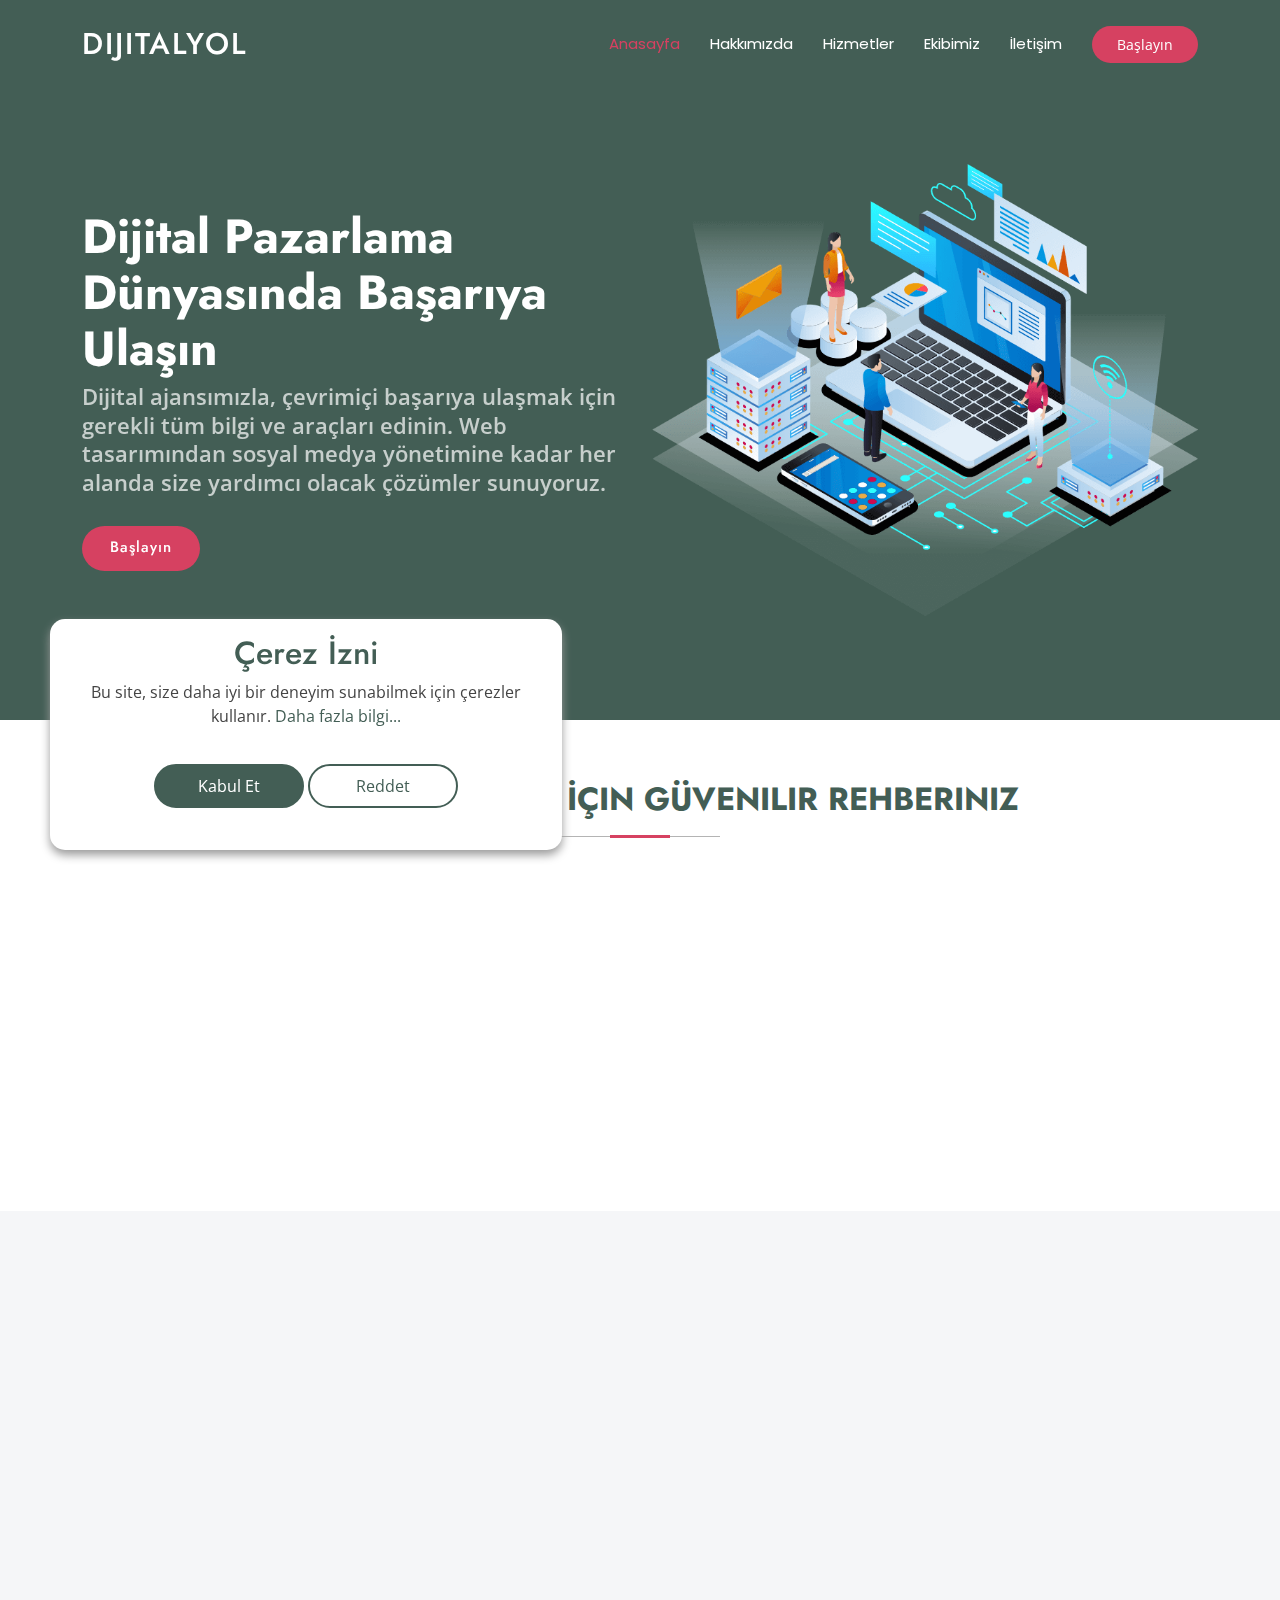
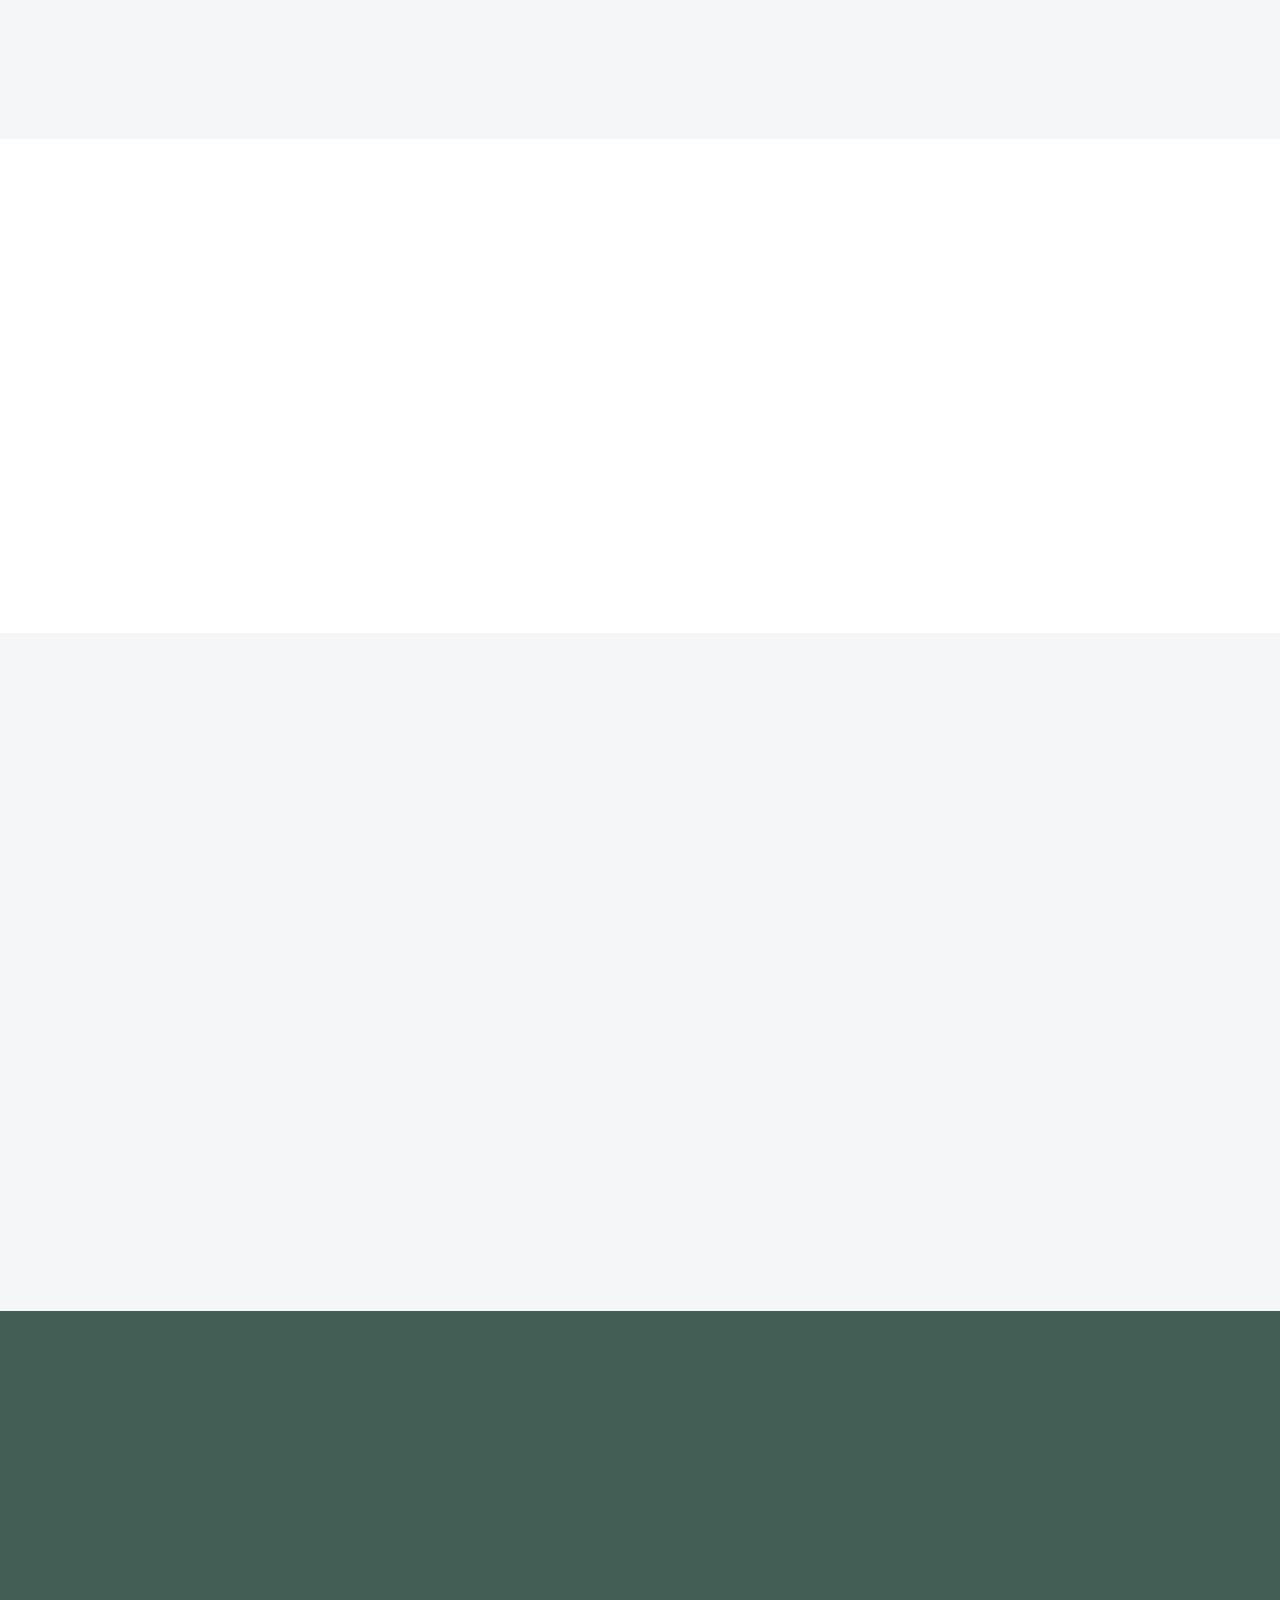
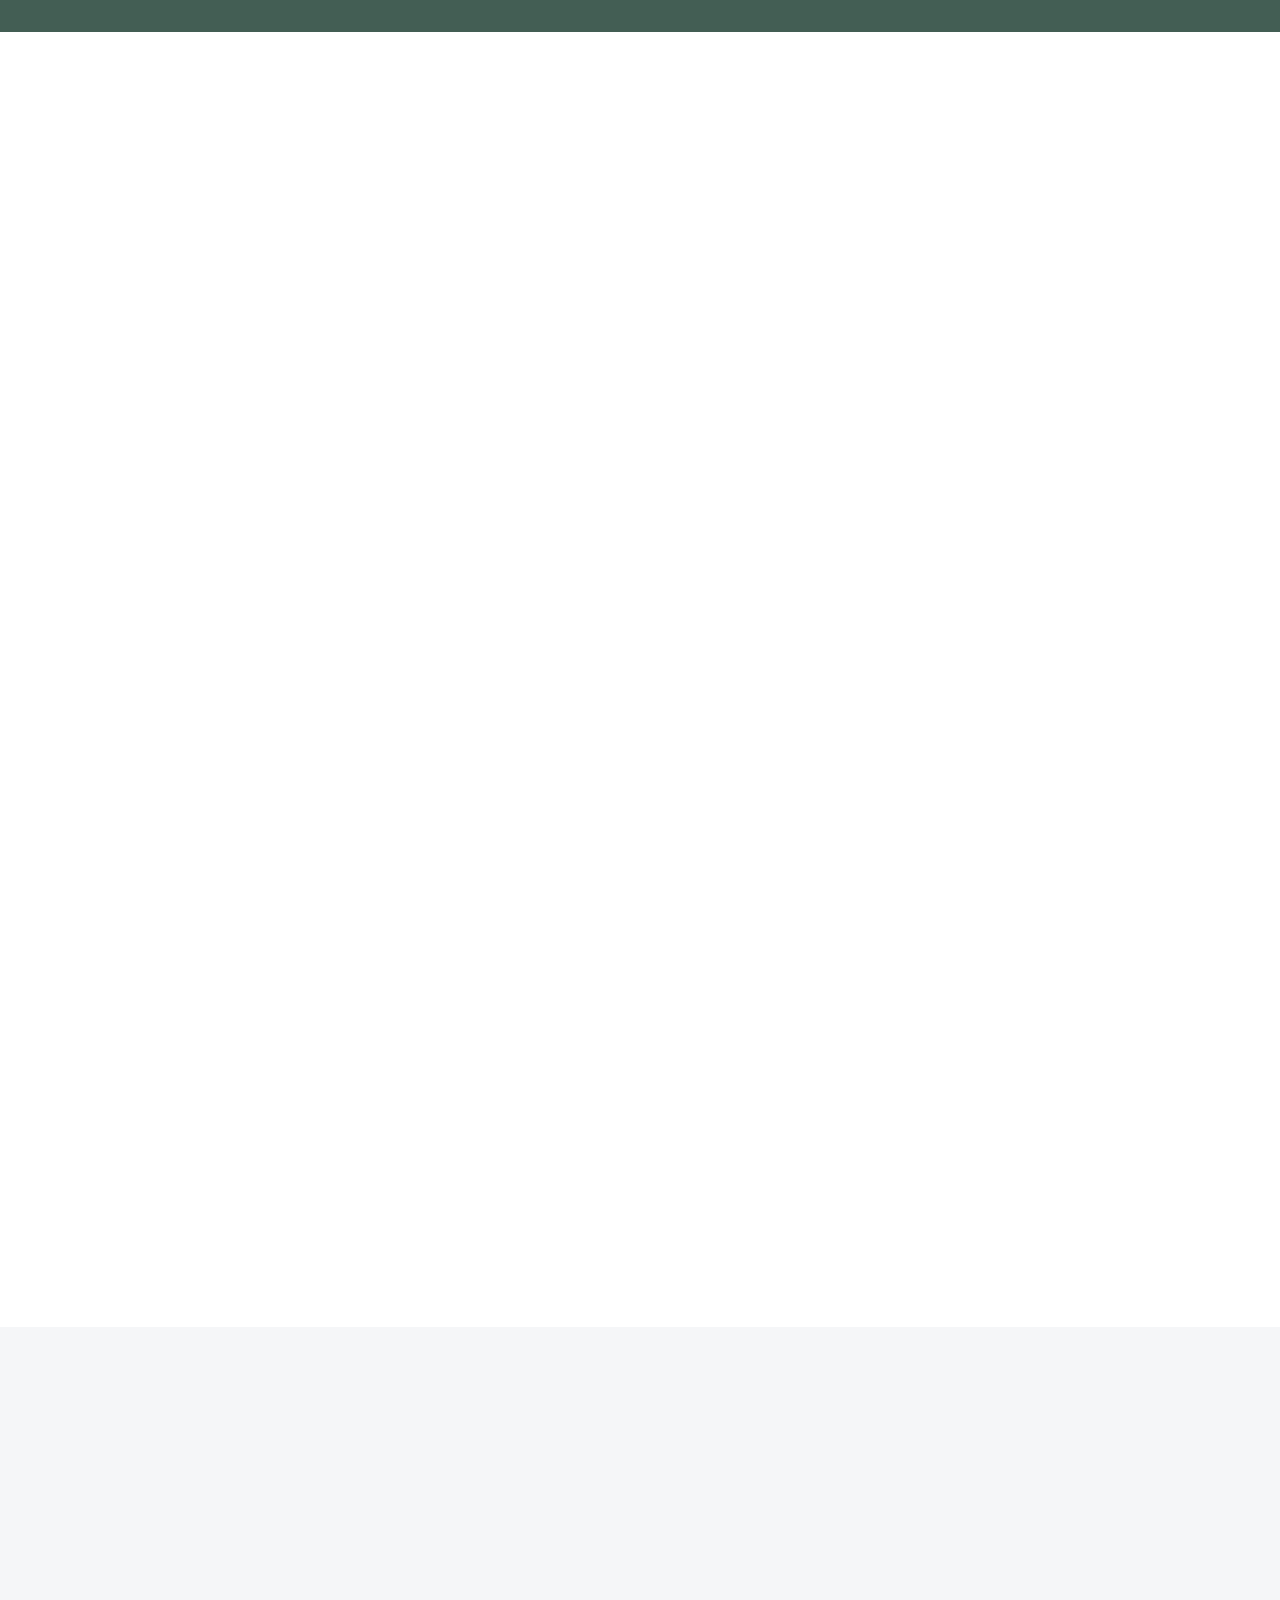
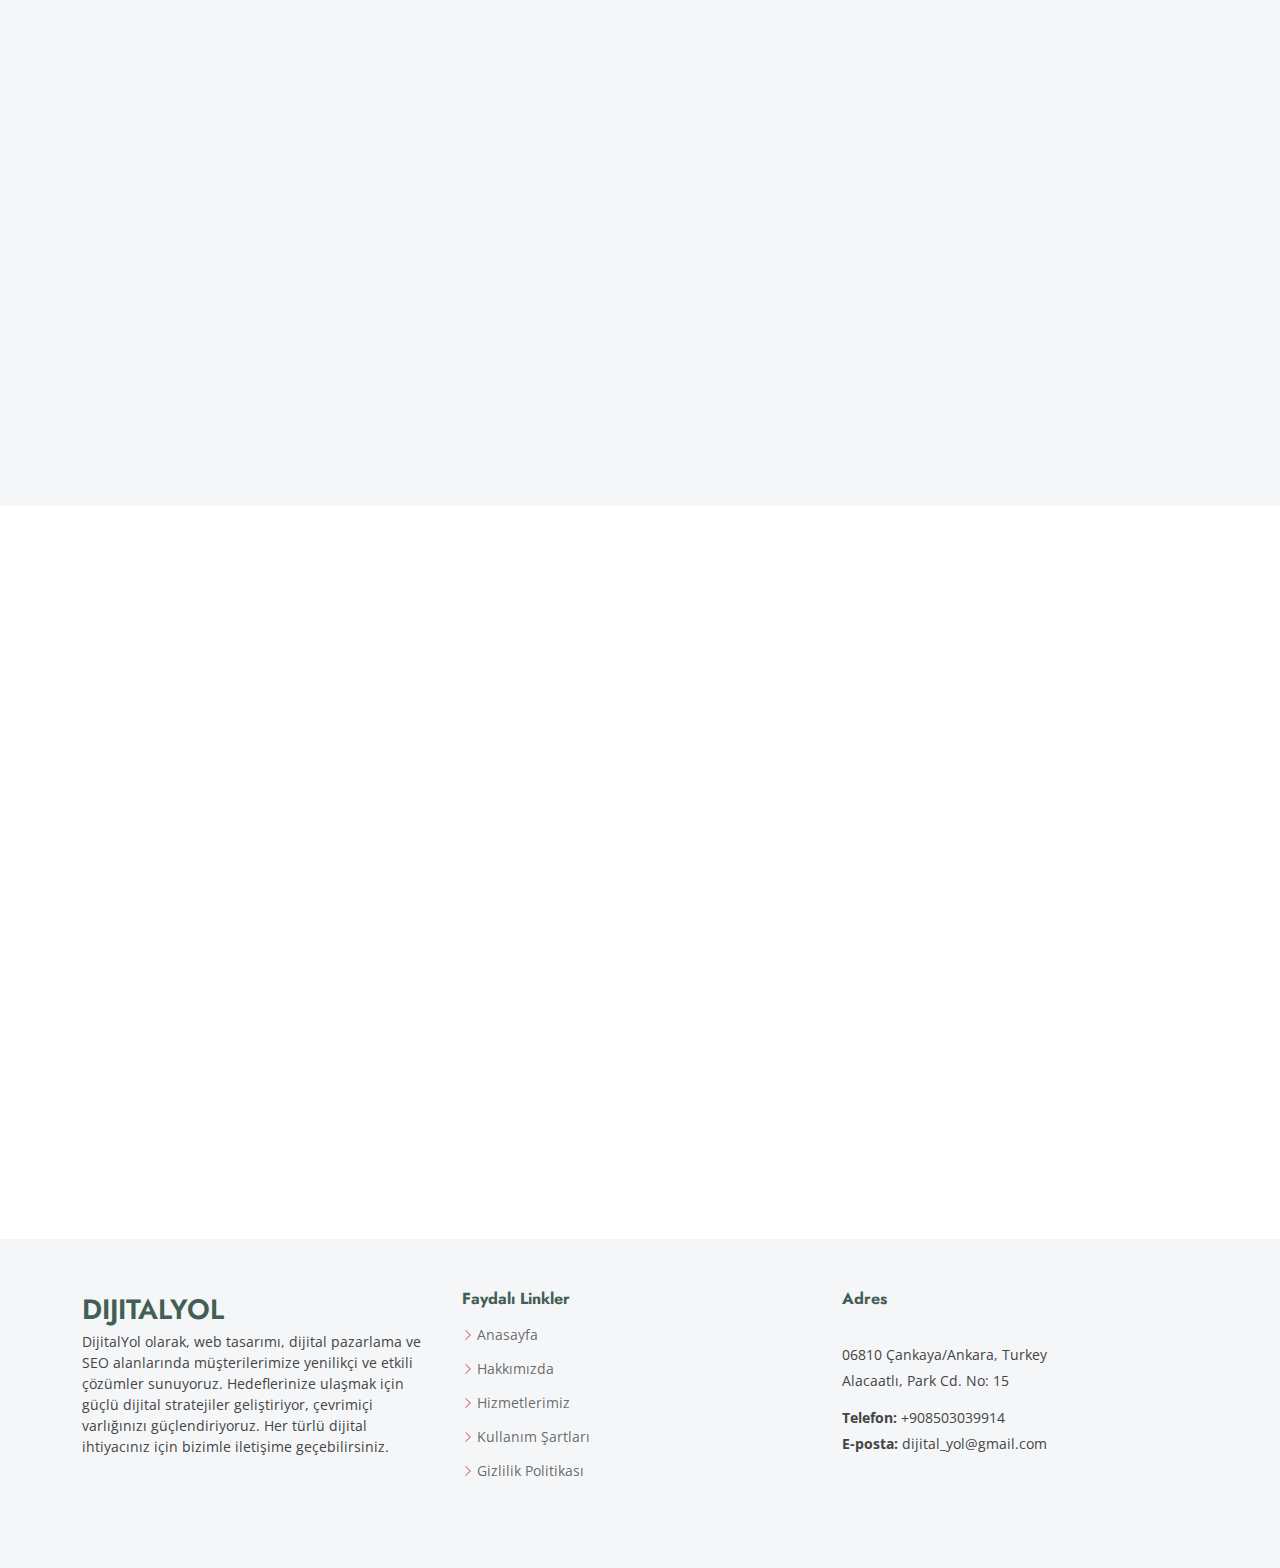
==== index.html @ ec4724ee "WIP" ====
<!DOCTYPE html>
<html lang="en">
    <head>
        <meta charset="utf-8" />
        <meta content="width=device-width, initial-scale=1.0" name="viewport" />
        <title>DijitalYol</title>
        <meta name="description" content="" />
        <meta name="keywords" content="" />

        <!-- Favicons -->
        <link href="assets/img/favicon.png" rel="icon" />
        <link href="assets/img/apple-touch-icon.png" rel="apple-touch-icon" />

        <!-- Fonts -->
        <link href="https://fonts.googleapis.com" rel="preconnect" />
        <link href="https://fonts.gstatic.com" rel="preconnect" crossorigin />
        <link
            href="https://fonts.googleapis.com/css2?family=Open+Sans:ital,wght@0,300;0,400;0,500;0,600;0,700;0,800;1,300;1,400;1,500;1,600;1,700;1,800&family=Poppins:ital,wght@0,100;0,200;0,300;0,400;0,500;0,600;0,700;0,800;0,900;1,100;1,200;1,300;1,400;1,500;1,600;1,700;1,800;1,900&family=Jost:ital,wght@0,100;0,200;0,300;0,400;0,500;0,600;0,700;0,800;0,900;1,100;1,200;1,300;1,400;1,500;1,600;1,700;1,800;1,900&display=swap"
            rel="stylesheet"
        />

        <!-- Vendor CSS Files -->
        <link
            href="assets/vendor/bootstrap/css/bootstrap.min.css"
            rel="stylesheet"
        />
        <link
            href="assets/vendor/bootstrap-icons/bootstrap-icons.css"
            rel="stylesheet"
        />
        <link href="assets/vendor/aos/aos.css" rel="stylesheet" />
        <link
            href="assets/vendor/glightbox/css/glightbox.min.css"
            rel="stylesheet"
        />
        <link
            href="assets/vendor/swiper/swiper-bundle.min.css"
            rel="stylesheet"
        />

        <!-- Main CSS File -->
        <link href="assets/css/main.css" rel="stylesheet" />
    </head>

    <body class="index-page">
        <header id="header" class="header d-flex align-items-center fixed-top">
            <div
                class="container-fluid container-xl position-relative d-flex align-items-center"
            >
                <a
                    href="index.html"
                    class="logo d-flex align-items-center me-auto"
                >
                    <h1 class="sitename">DijitalYol</h1>
                </a>

                <nav id="navmenu" class="navmenu">
                    <ul>
                        <li><a href="#hero" class="active">Anasayfa</a></li>
                        <li><a href="#about">Hakkımızda</a></li>
                        <li><a href="#services">Hizmetler</a></li>
                        <li><a href="#team">Ekibimiz</a></li>
                        <li><a href="#contact">İletişim</a></li>
                    </ul>
                    <i class="mobile-nav-toggle d-xl-none bi bi-list"></i>
                </nav>

                <a class="btn-getstarted" href="#about">Başlayın</a>
            </div>
        </header>

        <main class="main">
            <!-- Hero Section -->
            <section id="hero" class="hero section dark-background">
                <div class="container">
                    <div class="row gy-4">
                        <div
                            class="col-lg-6 order-2 order-lg-1 d-flex flex-column justify-content-center"
                            data-aos="zoom-out"
                        >
                            <h1>
                                Dijital Pazarlama Dünyasında Başarıya Ulaşın
                            </h1>
                            <p>
                                Dijital ajansımızla, çevrimiçi başarıya ulaşmak
                                için gerekli tüm bilgi ve araçları edinin. Web
                                tasarımından sosyal medya yönetimine kadar her
                                alanda size yardımcı olacak çözümler sunuyoruz.
                            </p>
                            <div class="d-flex">
                                <a href="#about" class="btn-get-started"
                                    >Başlayın</a
                                >
                            </div>
                        </div>
                        <div
                            class="col-lg-6 order-1 order-lg-2 hero-img"
                            data-aos="zoom-out"
                            data-aos-delay="200"
                        >
                            <img
                                src="assets/img/hero-img.png"
                                class="img-fluid animated"
                                alt=""
                            />
                        </div>
                    </div>
                </div>
            </section>
            <!-- /Hero Section -->

            <!-- About Section -->
            <section id="about" class="about section">
                <!-- Section Title -->
                <div class="container section-title" data-aos="fade-up">
                    <h2>Dijital Başarınız İçin Güvenilir Rehberiniz</h2>
                </div>
                <!-- End Section Title -->

                <div class="container">
                    <div class="row gy-4">
                        <div
                            class="col-lg-6 content"
                            data-aos="fade-up"
                            data-aos-delay="100"
                        >
                            <p>
                                Misyonumuz, dijital dünyada büyüme ve başarı
                                sağlamak için size en iyi hizmetleri sunmaktır.
                                Web tasarımı, SEO, ve sosyal medya stratejileri
                                gibi temel dijital hizmetlerde sizi
                                yönlendirecek kurslar ve rehberlik sağlıyoruz.
                            </p>
                            <ul>
                                <li>
                                    <i class="bi bi-check2-circle"></i
                                    ><span>Geniş Kapsamlı Eğitim</span>
                                </li>
                                <li>
                                    <i class="bi bi-check2-circle"></i
                                    ><span
                                        >Yeni Başlayanlar İçin Kolay
                                        Anlaşılır</span
                                    >
                                </li>
                                <li>
                                    <i class="bi bi-check2-circle"></i
                                    ><span
                                        >Kişiselleştirilmiş Dijital
                                        Planlama</span
                                    >
                                </li>
                            </ul>
                        </div>

                        <div
                            class="col-lg-6"
                            data-aos="fade-up"
                            data-aos-delay="200"
                        >
                            <p>
                                Web tasarımı, SEO ve sosyal medya yönetimi gibi
                                dijital hizmetlere odaklanarak, çevrimiçi
                                dünyada başarılı olmanızı sağlıyoruz. Dijital
                                pazarlama kurslarımız, dijital ajans
                                hizmetlerinin temelini atmanıza yardımcı olacak
                                beceriler sunar. Bizimle dijital dünyada sağlam
                                bir temel oluşturun ve uzun vadeli başarıya
                                ulaşın.
                            </p>
                        </div>
                    </div>
                </div>
            </section>
            <!-- /About Section -->

            <!-- Why Us Section -->
            <section
                id="why-us"
                class="section why-us light-background"
                data-builder="section"
            >
                <div class="container-fluid">
                    <div class="row gy-4">
                        <div
                            class="col-lg-7 d-flex flex-column justify-content-center order-2 order-lg-1"
                        >
                            <div
                                class="content px-xl-5"
                                data-aos="fade-up"
                                data-aos-delay="100"
                            >
                                <h3>
                                    <span>Dijital Başarıya Adım Atın</span
                                    ><strong> Uzman Rehberliği ile</strong>
                                </h3>
                                <p>
                                    Dijital ajansımız, çevrimiçi başarıya
                                    ulaşmak için size gerekli tüm araçları ve
                                    bilgileri sunar. Web tasarımı, SEO, sosyal
                                    medya yönetimi gibi alanlarda uzmanlaşarak
                                    büyümenizi sağlıyoruz.
                                </p>
                            </div>

                            <div
                                class="faq-container px-xl-5"
                                data-aos="fade-up"
                                data-aos-delay="200"
                            >
                                <div class="faq-item faq-active">
                                    <h3>
                                        <span>01</span> Derinlemesine Web
                                        Tasarımı
                                    </h3>
                                    <div class="faq-content">
                                        <p>
                                            Web tasarımı konusunda kapsamlı bir
                                            anlayış kazanın. Hedef kitlenizi
                                            etkileyici ve kullanıcı dostu
                                            sitelerle buluşturun.
                                        </p>
                                    </div>
                                    <i
                                        class="faq-toggle bi bi-chevron-right"
                                    ></i>
                                </div>

                                <div class="faq-item">
                                    <h3>
                                        <span>02</span> Başlangıç Seviyesi İçin
                                        Uygulamalı Eğitim
                                    </h3>
                                    <div class="faq-content">
                                        <p>
                                            Dijital pazarlama ve web tasarımına
                                            dair temel bilgileri basit adımlarla
                                            öğretiyoruz. Zor kavramları kolayca
                                            öğrenerek dijital dünyada güven
                                            kazanacaksınız.
                                        </p>
                                    </div>
                                    <i
                                        class="faq-toggle bi bi-chevron-right"
                                    ></i>
                                </div>

                                <div class="faq-item">
                                    <h3>
                                        <span>03</span> Kişiselleştirilmiş
                                        Dijital Planlama
                                    </h3>
                                    <div class="faq-content">
                                        <p>
                                            Dijital hedeflerinize ulaşmanız için
                                            size özel stratejiler oluşturuyoruz.
                                            Web tasarımı ve SEO alanında size
                                            uygun çözümler sunuyoruz.
                                        </p>
                                    </div>
                                    <i
                                        class="faq-toggle bi bi-chevron-right"
                                    ></i>
                                </div>
                            </div>
                        </div>

                        <div class="col-lg-5 order-1 order-lg-2 why-us-img">
                            <img
                                src="assets/img/why-us.png"
                                class="img-fluid"
                                alt=""
                                data-aos="zoom-in"
                                data-aos-delay="100"
                            />
                        </div>
                    </div>
                </div>
            </section>
            <!-- /Why Us Section -->

            <!-- Skills Section -->
            <section id="skills" class="skills section">
                <div class="container" data-aos="fade-up" data-aos-delay="100">
                    <div class="row">
                        <div class="col-lg-6 d-flex align-items-center">
                            <img
                                src="assets/img/skills.png"
                                class="img-fluid"
                                alt=""
                            />
                        </div>

                        <div class="col-lg-6 pt-4 pt-lg-0 content">
                            <h3>Dijital Başarı İçin Uzmanlık Kazanma</h3>
                            <p class="fst-italic">
                                Dijital ajansımız, web tasarımı ve sosyal medya
                                yönetimi gibi alanlarda sizi ileriye taşıyacak
                                temel becerileri öğretir. Web tasarımından
                                SEO'ya kadar her alanda beceri kazanarak dijital
                                dünyada başarılı olmanızı sağlarız.
                            </p>

                            <div class="skills-content skills-animation">
                                <div class="progress">
                                    <span class="skill"
                                        ><span>Stratejik Web Tasarımı</span
                                        ><i class="val">100%</i></span
                                    >
                                    <div class="progress-bar-wrap">
                                        <div
                                            class="progress-bar"
                                            role="progressbar"
                                            aria-valuenow="100"
                                            aria-valuemin="0"
                                            aria-valuemax="100"
                                        ></div>
                                    </div>
                                </div>

                                <div class="progress">
                                    <span class="skill"
                                        ><span>Sosyal Medya Yönetimi</span
                                        ><i class="val">99%</i></span
                                    >
                                    <div class="progress-bar-wrap">
                                        <div
                                            class="progress-bar"
                                            role="progressbar"
                                            aria-valuenow="99"
                                            aria-valuemin="0"
                                            aria-valuemax="100"
                                        ></div>
                                    </div>
                                </div>

                                <div class="progress">
                                    <span class="skill"
                                        ><span>SEO Optimizasyonu</span
                                        ><i class="val">98%</i></span
                                    >
                                    <div class="progress-bar-wrap">
                                        <div
                                            class="progress-bar"
                                            role="progressbar"
                                            aria-valuenow="98"
                                            aria-valuemin="0"
                                            aria-valuemax="100"
                                        ></div>
                                    </div>
                                </div>

                                <div class="progress">
                                    <span class="skill"
                                        ><span
                                            >İleri Seviye Dijital Pazarlama
                                            Stratejileri</span
                                        ><i class="val">95%</i></span
                                    >
                                    <div class="progress-bar-wrap">
                                        <div
                                            class="progress-bar"
                                            role="progressbar"
                                            aria-valuenow="95"
                                            aria-valuemin="0"
                                            aria-valuemax="100"
                                        ></div>
                                    </div>
                                </div>
                            </div>
                        </div>
                    </div>
                </div>
            </section>
            <!-- /Skills Section -->

            <!-- Services Section -->
            <section id="services" class="services section light-background">
                <!-- Section Title -->
                <div class="container section-title" data-aos="fade-up">
                    <h2>Dijital Ajans Hizmetleri İhtiyaçlarınıza Özel</h2>
                    <p>
                        Hizmetlerimiz, dijital dünyada başarılı olmanız için
                        gerekli bilgi ve becerileri edinmenizi sağlar. Web
                        tasarımı, SEO, sosyal medya yönetimi gibi alanlarda
                        rehberlik ediyoruz. İster yeni başlayın, ister deneyimli
                        olun, her seviyeye uygun hizmetler sunuyoruz.
                    </p>
                </div>
                <!-- End Section Title -->

                <div class="container">
                    <div class="row gy-4">
                        <div
                            class="col-xl-3 col-md-6 d-flex"
                            data-aos="fade-up"
                            data-aos-delay="100"
                        >
                            <div class="service-item position-relative">
                                <div class="icon">
                                    <i class="bi bi-activity icon"></i>
                                </div>
                                <h4>
                                    <a href="" class="stretched-link"
                                        >Web Tasarımı Temelleri</a
                                    >
                                </h4>
                                <p>
                                    Web tasarımı temellerine dair detaylı
                                    eğitimler sunuyoruz. Web sitenizi kullanıcı
                                    dostu ve etkili bir şekilde nasıl
                                    tasarlayabileceğinizi öğrenin.
                                </p>
                            </div>
                        </div>
                        <!-- End Service Item -->

                        <div
                            class="col-xl-3 col-md-6 d-flex"
                            data-aos="fade-up"
                            data-aos-delay="200"
                        >
                            <div class="service-item position-relative">
                                <div class="icon">
                                    <i
                                        class="bi bi-bounding-box-circles icon"
                                    ></i>
                                </div>
                                <h4>
                                    <a href="" class="stretched-link"
                                        >Sosyal Medya Yönetimi</a
                                    >
                                </h4>
                                <p>
                                    Sosyal medya stratejilerinizi oluşturun.
                                    Hedef kitlenize ulaşmak ve etkileşimi
                                    artırmak için sosyal medya yönetimi hakkında
                                    her şeyi öğrenin.
                                </p>
                            </div>
                        </div>
                        <!-- End Service Item -->

                        <div
                            class="col-xl-3 col-md-6 d-flex"
                            data-aos="fade-up"
                            data-aos-delay="300"
                        >
                            <div class="service-item position-relative">
                                <div class="icon">
                                    <i class="bi bi-calendar4-week icon"></i>
                                </div>
                                <h4>
                                    <a href="" class="stretched-link"
                                        >SEO Optimizasyonu Eğitimleri</a
                                    >
                                </h4>
                                <p>
                                    Arama motoru optimizasyonu (SEO) hakkında
                                    kapsamlı bilgiler edinin. Web sitenizin
                                    Google sıralamasını nasıl
                                    iyileştirebileceğinizi öğrenin.
                                </p>
                            </div>
                        </div>
                        <!-- End Service Item -->

                        <div
                            class="col-xl-3 col-md-6 d-flex"
                            data-aos="fade-up"
                            data-aos-delay="400"
                        >
                            <div class="service-item position-relative">
                                <div class="icon">
                                    <i class="bi bi-broadcast icon"></i>
                                </div>
                                <h4>
                                    <a href="" class="stretched-link"
                                        >Esnek Online Eğitim Seçenekleri</a
                                    >
                                </h4>
                                <p>
                                    Online eğitimlerimize her yerden, her zaman
                                    erişebilirsiniz. Kendi hızınızda öğrenerek
                                    dijital pazarlama dünyasında öncelikli hale
                                    gelin.
                                </p>
                            </div>
                        </div>
                        <!-- End Service Item -->
                    </div>
                </div>
            </section>
            <!-- /Services Section -->

            <!-- Call To Action Section -->
            <section
                id="call-to-action"
                class="call-to-action section dark-background"
            >
                <img src="assets/img/cta-bg.jpg" alt="" />

                <div class="container">
                    <div class="row" data-aos="zoom-in" data-aos-delay="100">
                        <div class="col-xl-9 text-center text-xl-start">
                            <h3>Harekete Geçin</h3>
                            <p>
                                Dijital başarıya ulaşmak için ilk adımı atın.
                                Web tasarımı, SEO veya sosyal medya yönetimi
                                gibi alanlarda gelişin.
                            </p>
                        </div>
                        <div class="col-xl-3 cta-btn-container text-center">
                            <a class="cta-btn align-middle" href="#contact"
                                >İletişime Geçin</a
                            >
                        </div>
                    </div>
                </div>
            </section>
            <!-- /Call To Action Section -->

            <!-- Team Section -->
            <section id="team" class="team section">
                <!-- Section Title -->
                <div class="container section-title" data-aos="fade-up">
                    <h2>Uzman Dijital Ajans Ekibimizle Tanışın</h2>
                    <p>
                        Dijital pazarlama konusunda uzman ekibimiz, işinizi
                        çevrimiçi dünyada büyütmek için burada.
                    </p>
                </div>
                <!-- End Section Title -->

                <div class="container">
                    <div class="row gy-4">
                        <div
                            class="col-lg-6"
                            data-aos="fade-up"
                            data-aos-delay="100"
                        >
                            <div class="team-member d-flex align-items-start">
                                <div class="pic">
                                    <img
                                        src="assets/img/team/team-1.jpg"
                                        class="img-fluid"
                                        alt=""
                                    />
                                </div>
                                <div class="member-info">
                                    <h4>Ahmet Yılmaz</h4>
                                    <span>CEO</span>
                                    <p>
                                        Dijital pazarlama stratejileri konusunda
                                        10 yıldan fazla deneyime sahip.
                                    </p>
                                </div>
                            </div>
                        </div>
                        <!-- End Team Member -->

                        <div
                            class="col-lg-6"
                            data-aos="fade-up"
                            data-aos-delay="200"
                        >
                            <div class="team-member d-flex align-items-start">
                                <div class="pic">
                                    <img
                                        src="assets/img/team/team-2.jpg"
                                        class="img-fluid"
                                        alt=""
                                    />
                                </div>
                                <div class="member-info">
                                    <h4>Deniz Kara</h4>
                                    <span>Ürün Yöneticisi</span>
                                    <p>
                                        Dijital projelerdeki kullanıcı
                                        deneyimini optimize eder ve dijital
                                        stratejiler geliştirir.
                                    </p>
                                </div>
                            </div>
                        </div>
                        <!-- End Team Member -->

                        <div
                            class="col-lg-6"
                            data-aos="fade-up"
                            data-aos-delay="300"
                        >
                            <div class="team-member d-flex align-items-start">
                                <div class="pic">
                                    <img
                                        src="assets/img/team/team-3.jpg"
                                        class="img-fluid"
                                        alt=""
                                    />
                                </div>
                                <div class="member-info">
                                    <h4>Mehmet Özdemir</h4>
                                    <span>CTO</span>
                                    <p>
                                        Teknoloji ve yazılım geliştirme
                                        konusunda uzman, ajansın teknik
                                        altyapısını oluşturur.
                                    </p>
                                </div>
                            </div>
                        </div>
                        <!-- End Team Member -->

                        <div
                            class="col-lg-6"
                            data-aos="fade-up"
                            data-aos-delay="400"
                        >
                            <div class="team-member d-flex align-items-start">
                                <div class="pic">
                                    <img
                                        src="assets/img/team/team-4.jpg"
                                        class="img-fluid"
                                        alt=""
                                    />
                                </div>
                                <div class="member-info">
                                    <h4>Elif Çelik</h4>
                                    <span>Hesap Yöneticisi</span>
                                    <p>
                                        Çevrimiçi pazarlama ve dijital medya
                                        kampanyalarını yönetir.
                                    </p>
                                </div>
                            </div>
                        </div>
                        <!-- End Team Member -->
                    </div>
                </div>
            </section>
            <!-- /Team Section -->

            <!-- Testimonials Section -->
            <section id="testimonials" class="testimonials section">
                <!-- Section Title -->
                <div class="container section-title" data-aos="fade-up">
                    <h2>Mutlu Müşterilerimizin Yorumları</h2>
                    <p>
                        Müşterilerimizin başarıları bizim için en büyük ödüldür.
                        İşte ajansımızla çalışan müşterilerimizin deneyimleri.
                    </p>
                </div>
                <!-- End Section Title -->

                <div class="container" data-aos="fade-up" data-aos-delay="100">
                    <div class="swiper init-swiper">
                        <script type="application/json" class="swiper-config">
                            {
                                "loop": true,
                                "speed": 600,
                                "autoplay": {
                                    "delay": 5000
                                },
                                "slidesPerView": "auto",
                                "pagination": {
                                    "el": ".swiper-pagination",
                                    "type": "bullets",
                                    "clickable": true
                                }
                            }
                        </script>
                        <div class="swiper-wrapper">
                            <div class="swiper-slide">
                                <div class="testimonial-item">
                                    <img
                                        src="assets/img/testimonials/testimonials-1.jpg"
                                        class="testimonial-img"
                                        alt=""
                                    />
                                    <h3>Caner Yıldız</h3>
                                    <div class="stars">
                                        <i class="bi bi-star-fill"></i>
                                        <i class="bi bi-star-fill"></i>
                                        <i class="bi bi-star-fill"></i>
                                        <i class="bi bi-star-fill"></i>
                                        <i class="bi bi-star-fill"></i>
                                    </div>
                                    <p>
                                        <i
                                            class="bi bi-quote quote-icon-left"
                                        ></i>
                                        <span
                                            >"Ajansla çalışmak büyük fark
                                            yarattı. Web sitemi yeniden
                                            tasarladılar ve sonuçlar
                                            harika!"</span
                                        >
                                        <i
                                            class="bi bi-quote quote-icon-right"
                                        ></i>
                                    </p>
                                </div>
                            </div>
                            <!-- End testimonial item -->

                            <div class="swiper-slide">
                                <div class="testimonial-item">
                                    <img
                                        src="assets/img/testimonials/testimonials-2.jpg"
                                        class="testimonial-img"
                                        alt=""
                                    />
                                    <h3>Ayşe Demir</h3>
                                    <div class="stars">
                                        <i class="bi bi-star-fill"></i>
                                        <i class="bi bi-star-fill"></i>
                                        <i class="bi bi-star-fill"></i>
                                        <i class="bi bi-star-fill"></i>
                                        <i class="bi bi-star-fill"></i>
                                    </div>
                                    <p>
                                        <i
                                            class="bi bi-quote quote-icon-left"
                                        ></i>
                                        <span
                                            >"Sosyal medya stratejimi
                                            güçlendirdim ve sonuçlar beni
                                            heyecanlandırıyor!"</span
                                        >
                                        <i
                                            class="bi bi-quote quote-icon-right"
                                        ></i>
                                    </p>
                                </div>
                            </div>
                            <!-- End testimonial item -->

                            <div class="swiper-slide">
                                <div class="testimonial-item">
                                    <img
                                        src="assets/img/testimonials/testimonials-3.jpg"
                                        class="testimonial-img"
                                        alt=""
                                    />
                                    <h3>Baran Çetin</h3>
                                    <div class="stars">
                                        <i class="bi bi-star-fill"></i>
                                        <i class="bi bi-star-fill"></i>
                                        <i class="bi bi-star-fill"></i>
                                        <i class="bi bi-star-fill"></i>
                                        <i class="bi bi-star-fill"></i>
                                    </div>
                                    <p>
                                        <i
                                            class="bi bi-quote quote-icon-left"
                                        ></i>
                                        <span
                                            >"Ajansla başladım ve her an destek
                                            aldım. Web sitem şimdi daha
                                            profesyonel görünüyor!"</span
                                        >
                                        <i
                                            class="bi bi-quote quote-icon-right"
                                        ></i>
                                    </p>
                                </div>
                            </div>
                            <!-- End testimonial item -->

                            <div class="swiper-slide">
                                <div class="testimonial-item">
                                    <img
                                        src="assets/img/testimonials/testimonials-4.jpg"
                                        class="testimonial-img"
                                        alt=""
                                    />
                                    <h3>Emre Kaya</h3>
                                    <div class="stars">
                                        <i class="bi bi-star-fill"></i>
                                        <i class="bi bi-star-fill"></i>
                                        <i class="bi bi-star-fill"></i>
                                        <i class="bi bi-star-fill"></i>
                                        <i class="bi bi-star-fill"></i>
                                    </div>
                                    <p>
                                        <i
                                            class="bi bi-quote quote-icon-left"
                                        ></i>
                                        <span
                                            >"SEO hizmetleri gerçekten etkili
                                            oldu. Web sitemin görünürlüğü
                                            arttı."</span
                                        >
                                        <i
                                            class="bi bi-quote quote-icon-right"
                                        ></i>
                                    </p>
                                </div>
                            </div>
                            <!-- End testimonial item -->

                            <div class="swiper-slide">
                                <div class="testimonial-item">
                                    <img
                                        src="assets/img/testimonials/testimonials-5.jpg"
                                        class="testimonial-img"
                                        alt=""
                                    />
                                    <h3>Selin Erdem</h3>
                                    <div class="stars">
                                        <i class="bi bi-star-fill"></i>
                                        <i class="bi bi-star-fill"></i>
                                        <i class="bi bi-star-fill"></i>
                                        <i class="bi bi-star-fill"></i>
                                        <i class="bi bi-star-fill"></i>
                                    </div>
                                    <p>
                                        <i
                                            class="bi bi-quote quote-icon-left"
                                        ></i>
                                        <span
                                            >"Dijital ajansla çalışmak çevrimiçi
                                            varlığımı güçlendirdi ve işim hızla
                                            büyüdü!"</span
                                        >
                                        <i
                                            class="bi bi-quote quote-icon-right"
                                        ></i>
                                    </p>
                                </div>
                            </div>
                            <!-- End testimonial item -->
                        </div>

                        <div class="swiper-pagination"></div>
                    </div>
                </div>
            </section>
            <!-- End Testimonials Section -->

            <!-- Faq 2 Section -->
            <section id="faq-2" class="faq-2 section light-background">
                <!-- Section Title -->
                <div class="container section-title" data-aos="fade-up">
                    <h2>Sıkça Sorulan Sorular</h2>
                    <p>
                        Dijital ajansımız hakkında sıkça sorulan sorulara burada
                        yanıt bulabilirsiniz. Hizmetlerimiz, strateji
                        geliştirme, dijital pazarlama, web tasarımı ve SEO
                        konularını kapsar.
                    </p>
                </div>
                <!-- End Section Title -->

                <div class="container">
                    <div class="row justify-content-center">
                        <div class="col-lg-10">
                            <div class="faq-container">
                                <div
                                    class="faq-item faq-active"
                                    data-aos="fade-up"
                                    data-aos-delay="200"
                                >
                                    <i
                                        class="faq-icon bi bi-question-circle"
                                    ></i>
                                    <h3>
                                        Dijital ajansınız hangi hizmetleri
                                        sunuyor?
                                    </h3>
                                    <div class="faq-content">
                                        <p>
                                            Biz, dijital pazarlama, SEO, web
                                            tasarımı, sosyal medya yönetimi ve
                                            strateji geliştirme gibi hizmetler
                                            sunuyoruz. Hedefinize yönelik
                                            özelleştirilmiş çözümler üretiriz.
                                        </p>
                                    </div>
                                    <i
                                        class="faq-toggle bi bi-chevron-right"
                                    ></i>
                                </div>
                                <!-- End Faq item-->

                                <div
                                    class="faq-item"
                                    data-aos="fade-up"
                                    data-aos-delay="300"
                                >
                                    <i
                                        class="faq-icon bi bi-question-circle"
                                    ></i>
                                    <h3>Hizmetlerinize nasıl erişebilirim?</h3>
                                    <div class="faq-content">
                                        <p>
                                            Hizmetlerimize web sitemiz üzerinden
                                            ulaşabilirsiniz. Talep oluşturduktan
                                            sonra, size özel hizmet planı
                                            sunulur.
                                        </p>
                                    </div>
                                    <i
                                        class="faq-toggle bi bi-chevron-right"
                                    ></i>
                                </div>
                                <!-- End Faq item-->

                                <div
                                    class="faq-item"
                                    data-aos="fade-up"
                                    data-aos-delay="400"
                                >
                                    <i
                                        class="faq-icon bi bi-question-circle"
                                    ></i>
                                    <h3>
                                        Web tasarımı hizmetiniz nasıl işliyor?
                                    </h3>
                                    <div class="faq-content">
                                        <p>
                                            Web tasarım süreci, ihtiyaçlarınıza
                                            özel bir planla başlar. Kullanıcı
                                            dostu, modern ve etkili bir tasarım
                                            sunarız.
                                        </p>
                                    </div>
                                    <i
                                        class="faq-toggle bi bi-chevron-right"
                                    ></i>
                                </div>
                                <!-- End Faq item-->

                                <div
                                    class="faq-item"
                                    data-aos="fade-up"
                                    data-aos-delay="500"
                                >
                                    <i
                                        class="faq-icon bi bi-question-circle"
                                    ></i>
                                    <h3>SEO hizmeti sağlıyor musunuz?</h3>
                                    <div class="faq-content">
                                        <p>
                                            Evet, SEO (Arama Motoru
                                            Optimizasyonu) hizmeti veriyoruz.
                                            Web sitenizi arama motorlarında daha
                                            görünür hale getirmek için
                                            stratejiler geliştirebiliriz.
                                        </p>
                                    </div>
                                    <i
                                        class="faq-toggle bi bi-chevron-right"
                                    ></i>
                                </div>
                                <!-- End Faq item-->

                                <div
                                    class="faq-item"
                                    data-aos="fade-up"
                                    data-aos-delay="600"
                                >
                                    <i
                                        class="faq-icon bi bi-question-circle"
                                    ></i>
                                    <h3>
                                        Sosyal medya yönetimi hizmetiniz nedir?
                                    </h3>
                                    <div class="faq-content">
                                        <p>
                                            Sosyal medya hesaplarınızı yönetiyor
                                            ve hedef kitlenizle etkileşim
                                            sağlamak için stratejiler
                                            oluşturuyoruz.
                                        </p>
                                    </div>
                                    <i
                                        class="faq-toggle bi bi-chevron-right"
                                    ></i>
                                </div>
                                <!-- End Faq item-->
                            </div>
                        </div>
                    </div>
                </div>
            </section>
            <!-- /Faq 2 Section -->

            <!-- Contact Section -->
            <section id="contact" class="contact section">
                <!-- Section Title -->
                <div class="container section-title" data-aos="fade-up">
                    <h2>İletişim</h2>
                    <p>
                        Bize ulaşmak için aşağıdaki iletişim bilgilerini
                        kullanabilirsiniz.
                    </p>
                </div>
                <!-- End Section Title -->

                <div class="container" data-aos="fade-up" data-aos-delay="100">
                    <div class="row gy-4">
                        <div class="col-lg-12">
                            <div class="info-wrap">
                                <div class="row">
                                    <div
                                        class="info-item d-flex col-md-4"
                                        data-aos="fade-up"
                                        data-aos-delay="200"
                                    >
                                        <i
                                            class="bi bi-geo-alt flex-shrink-0"
                                        ></i>
                                        <div>
                                            <h3>Adres</h3>
                                            <p>
                                                3800 Glenwood Ave, Raleigh, NC
                                                27612, USA
                                            </p>
                                        </div>
                                    </div>
                                    <!-- End Info Item -->

                                    <div
                                        class="info-item d-flex col-md-4"
                                        data-aos="fade-up"
                                        data-aos-delay="300"
                                    >
                                        <i
                                            class="bi bi-telephone flex-shrink-0"
                                        ></i>
                                        <div>
                                            <h3>Telefon</h3>
                                            <p>+908503039914</p>
                                        </div>
                                    </div>
                                    <!-- End Info Item -->

                                    <div
                                        class="info-item d-flex col-md-4"
                                        data-aos="fade-up"
                                        data-aos-delay="400"
                                    >
                                        <i
                                            class="bi bi-envelope flex-shrink-0"
                                        ></i>
                                        <div>
                                            <h3>Email</h3>
                                            <p>dijital_yol@gmail.com</p>
                                        </div>
                                    </div>
                                    <!-- End Info Item -->
                                </div>

                                <iframe
                                    src="https://www.google.com/maps/embed?pb=!1m18!1m12!1m3!1d43239.34120150908!2d32.65987095918062!3d39.85741762482582!2m3!1f0!2f0!3f0!3m2!1i1024!2i768!4f13.1!3m3!1m2!1s0x14d34e2cf949b251%3A0xfd23c6a147228d55!2sShift%20Digital%20%7C%20Dijital%20Pazarlama%20ve%20E-Ticaret%20Ajans%C4%B1!5e0!3m2!1suk!2sua!4v1733761864411!5m2!1suk!2sua"
                                    frameborder="0"
                                    style="
                                        border: 0;
                                        width: 100%;
                                        height: 270px;
                                    "
                                    allowfullscreen=""
                                    loading="lazy"
                                    referrerpolicy="no-referrer-when-downgrade"
                                ></iframe>
                            </div>
                        </div>
                    </div>
                </div>
            </section>
            <!-- /Contact Section -->
        </main>

        <footer id="footer" class="footer" style="background: #f5f6f8">
            <div class="container footer-top">
                <div class="row gy-4">
                    <div class="col-lg-4 col-md-6 footer-about">
                        <a href="index.html" class="d-flex align-items-center">
                            <span class="sitename">DijitalYol</span>
                        </a>
                        <p>
                            DijitalYol olarak, web tasarımı, dijital pazarlama
                            ve SEO alanlarında müşterilerimize yenilikçi ve
                            etkili çözümler sunuyoruz. Hedeflerinize ulaşmak
                            için güçlü dijital stratejiler geliştiriyor,
                            çevrimiçi varlığınızı güçlendiriyoruz. Her türlü
                            dijital ihtiyacınız için bizimle iletişime
                            geçebilirsiniz.
                        </p>
                    </div>

                    <div class="col-lg-4 col-md-4 footer-links">
                        <h4>Faydalı Linkler</h4>
                        <ul>
                            <li>
                                <i class="bi bi-chevron-right"></i>
                                <a href="index.html">Anasayfa</a>
                            </li>
                            <li>
                                <i class="bi bi-chevron-right"></i>
                                <a href="index.html#about">Hakkımızda</a>
                            </li>
                            <li>
                                <i class="bi bi-chevron-right"></i>
                                <a href="index.html#services">Hizmetlerimiz</a>
                            </li>
                            <li>
                                <i class="bi bi-chevron-right"></i>
                                <a href="terms-of-use.html"
                                    >Kullanım Şartları</a
                                >
                            </li>
                            <li>
                                <i class="bi bi-chevron-right"></i>
                                <a href="privacy-policy.html"
                                    >Gizlilik Politikası</a
                                >
                            </li>
                        </ul>
                    </div>

                    <div class="col-lg-4 col-md-4 footer-links">
                        <h4>Adres</h4>
                        <div class="footer-contact pt-3">
                            <p>06810 Çankaya/Ankara, Turkey</p>
                            <p>Alacaatlı, Park Cd. No: 15</p>
                            <p class="mt-3">
                                <strong>Telefon:</strong>
                                <span>+908503039914</span>
                            </p>
                            <p>
                                <strong>E-posta:</strong>
                                <span>dijital_yol@gmail.com</span>
                            </p>
                        </div>
                    </div>
                </div>
            </div>
        </footer>

        <!-- Scroll Top -->
        <a
            href="#"
            id="scroll-top"
            class="scroll-top d-flex align-items-center justify-content-center"
            ><i class="bi bi-arrow-up-short"></i
        ></a>

        <!-- Preloader -->
        <div id="preloader"></div>

        <!-- Cookie banner -->
        <div class="cookie-wrapper show">
            <div>
                <i class="bx bx-cookie"></i>
                <h2 style="text-align: center">Çerez İzni</h2>
            </div>

            <div class="data">
                <p>
                    Bu site, size daha iyi bir deneyim sunabilmek için çerezler
                    kullanır.
                    <a href="#">Daha fazla bilgi...</a>
                </p>
            </div>

            <div class="buttons">
                <button class="cookie-button" id="acceptBtn">Kabul Et</button>
                <button class="cookie-button" id="declineBtn">Reddet</button>
            </div>
        </div>
        <!-- End Cookie banner -->

        <!-- Vendor JS Files -->
        <script src="assets/vendor/bootstrap/js/bootstrap.bundle.min.js"></script>
        <script src="assets/vendor/php-email-form/validate.js"></script>
        <script src="assets/vendor/aos/aos.js"></script>
        <script src="assets/vendor/glightbox/js/glightbox.min.js"></script>
        <script src="assets/vendor/swiper/swiper-bundle.min.js"></script>
        <script src="assets/vendor/waypoints/noframework.waypoints.js"></script>
        <script src="assets/vendor/imagesloaded/imagesloaded.pkgd.min.js"></script>
        <script src="assets/vendor/isotope-layout/isotope.pkgd.min.js"></script>

        <!-- Main JS File -->
        <script src="assets/js/main.js"></script>
        <script src="assets/js/cookiebanner.js"></script>
    </body>
</html>
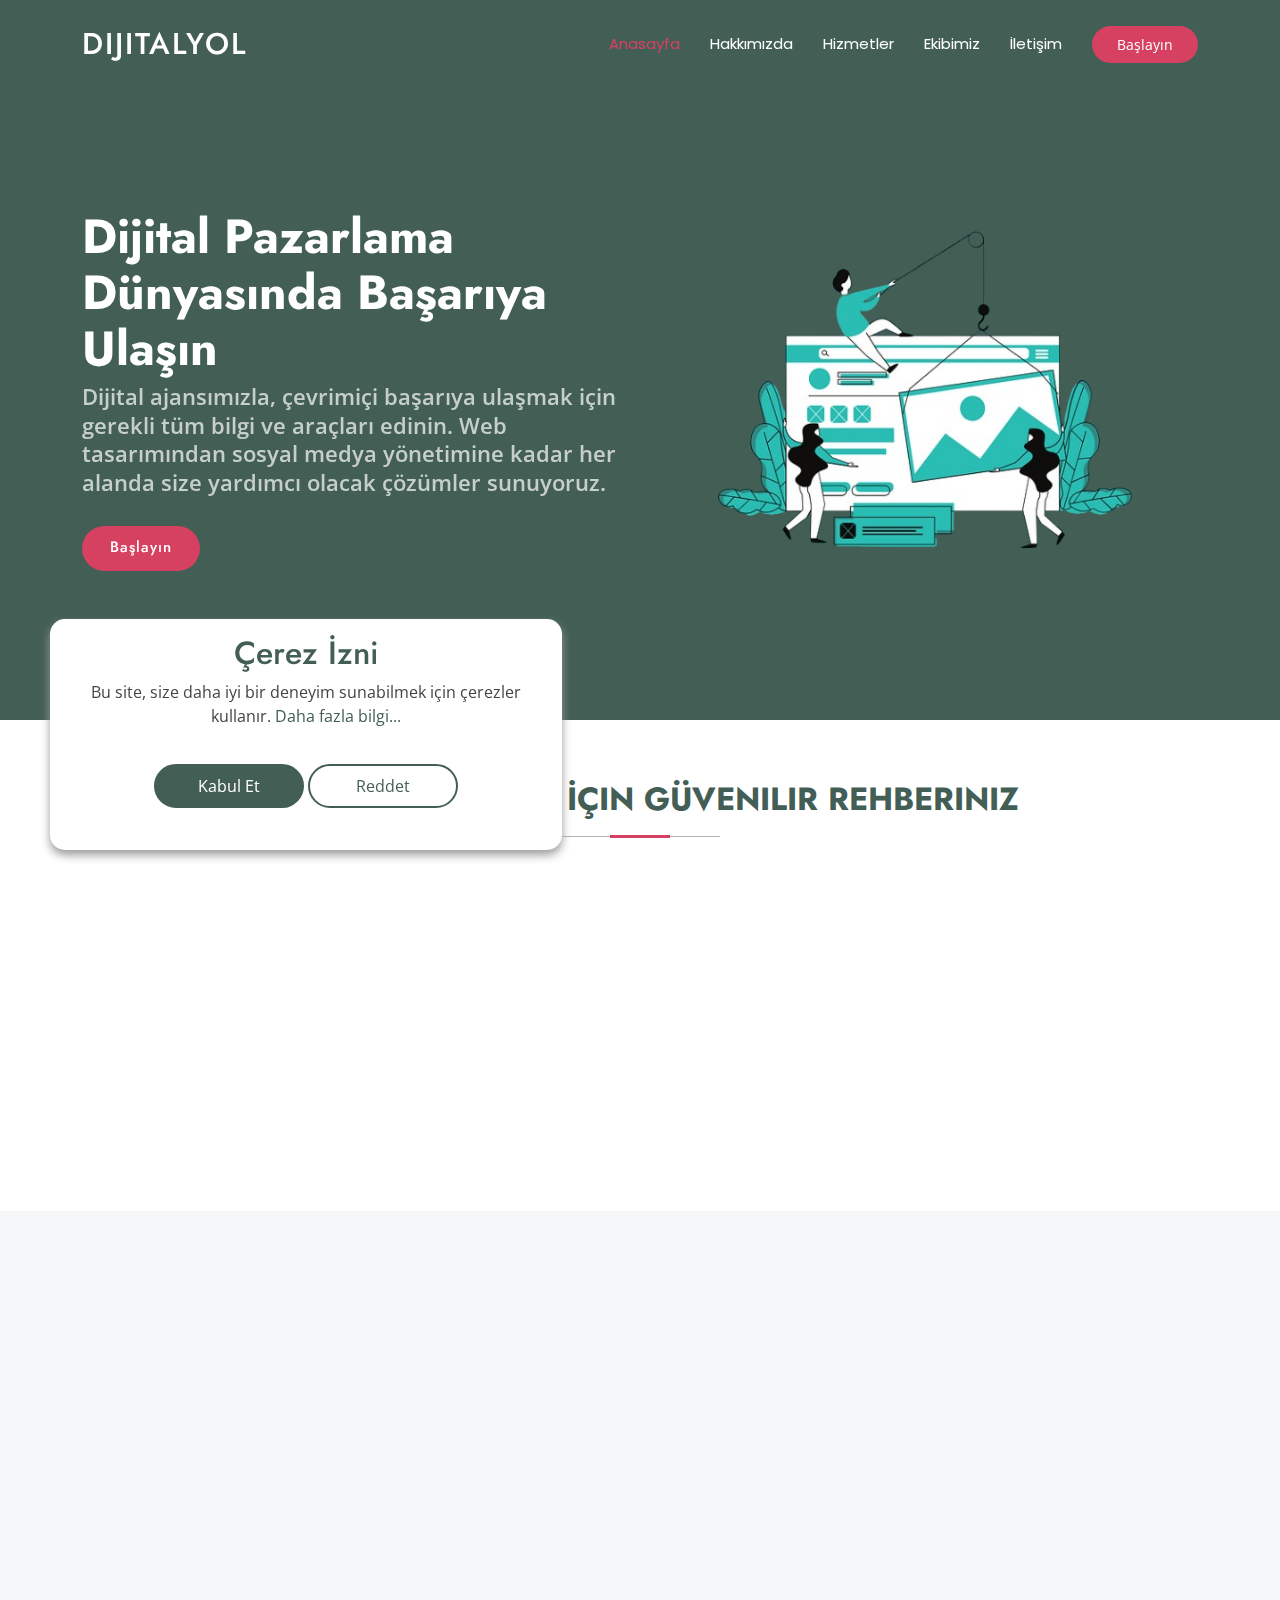
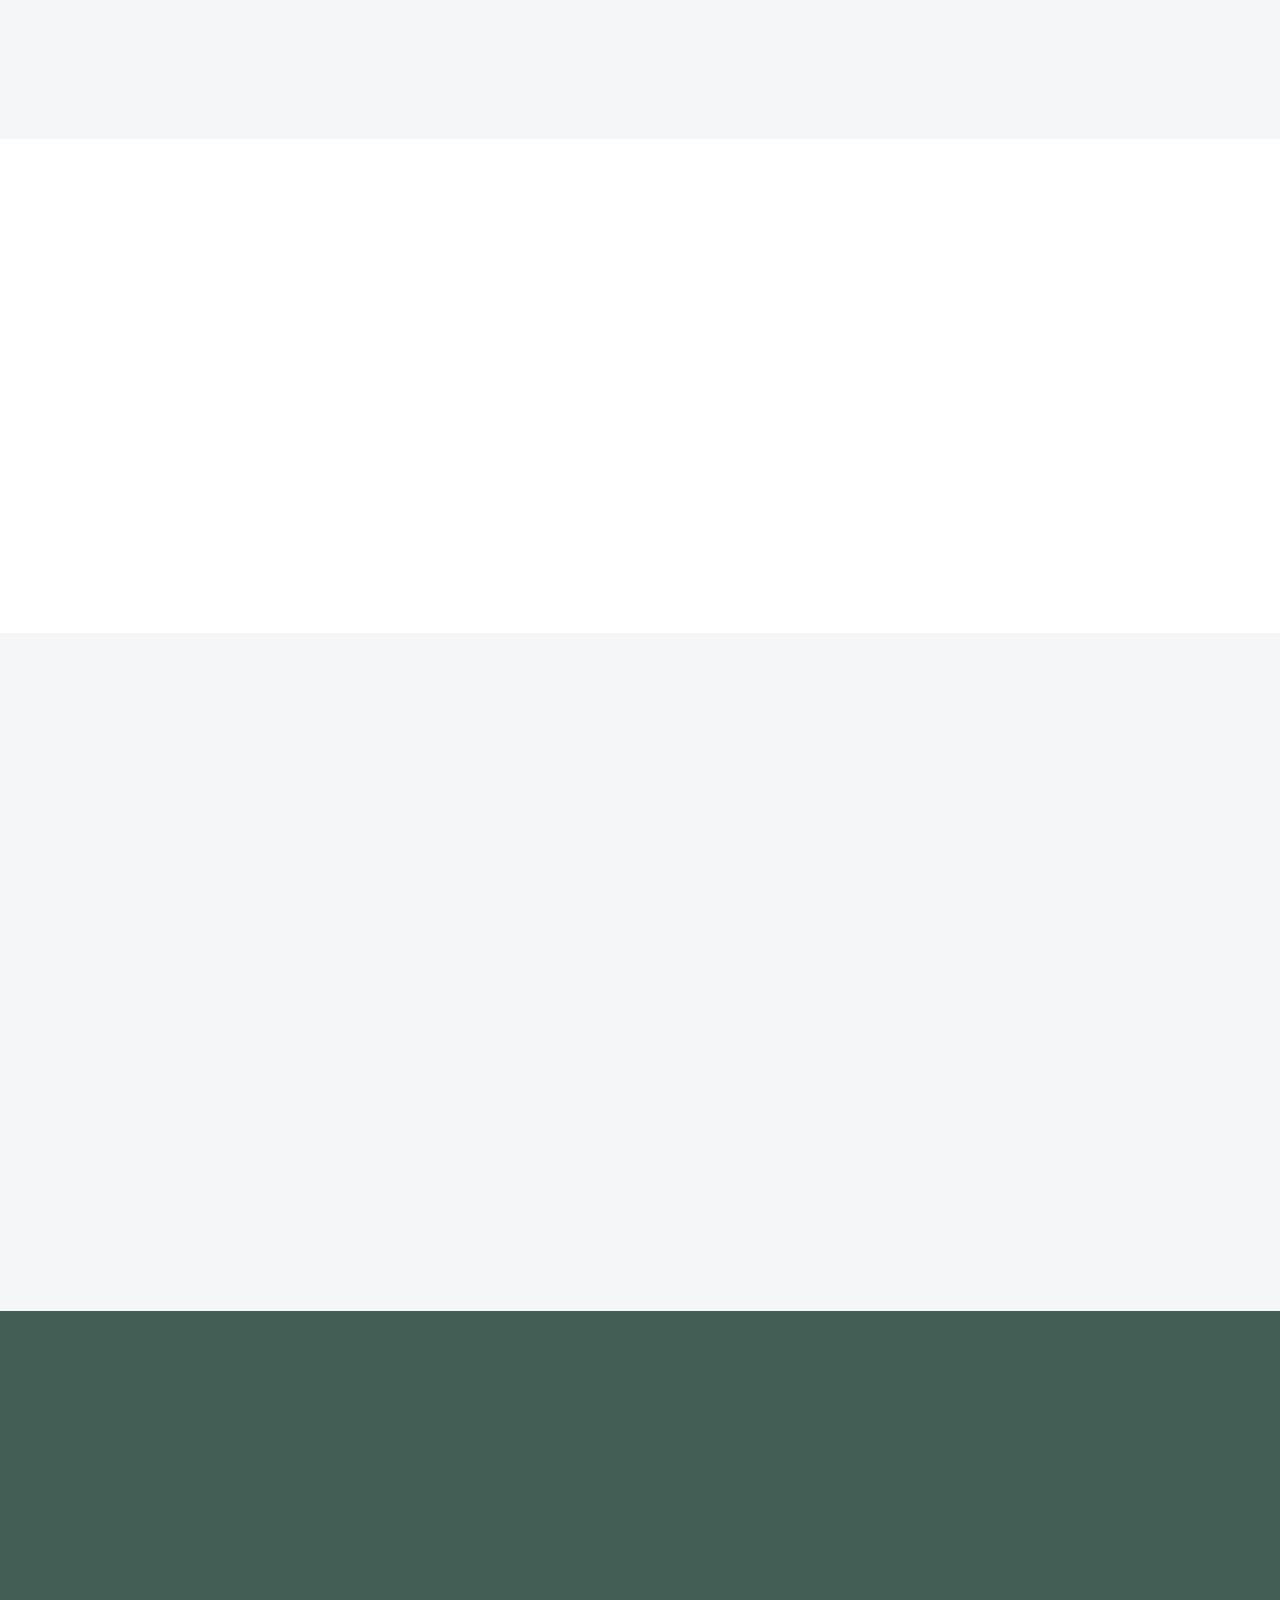
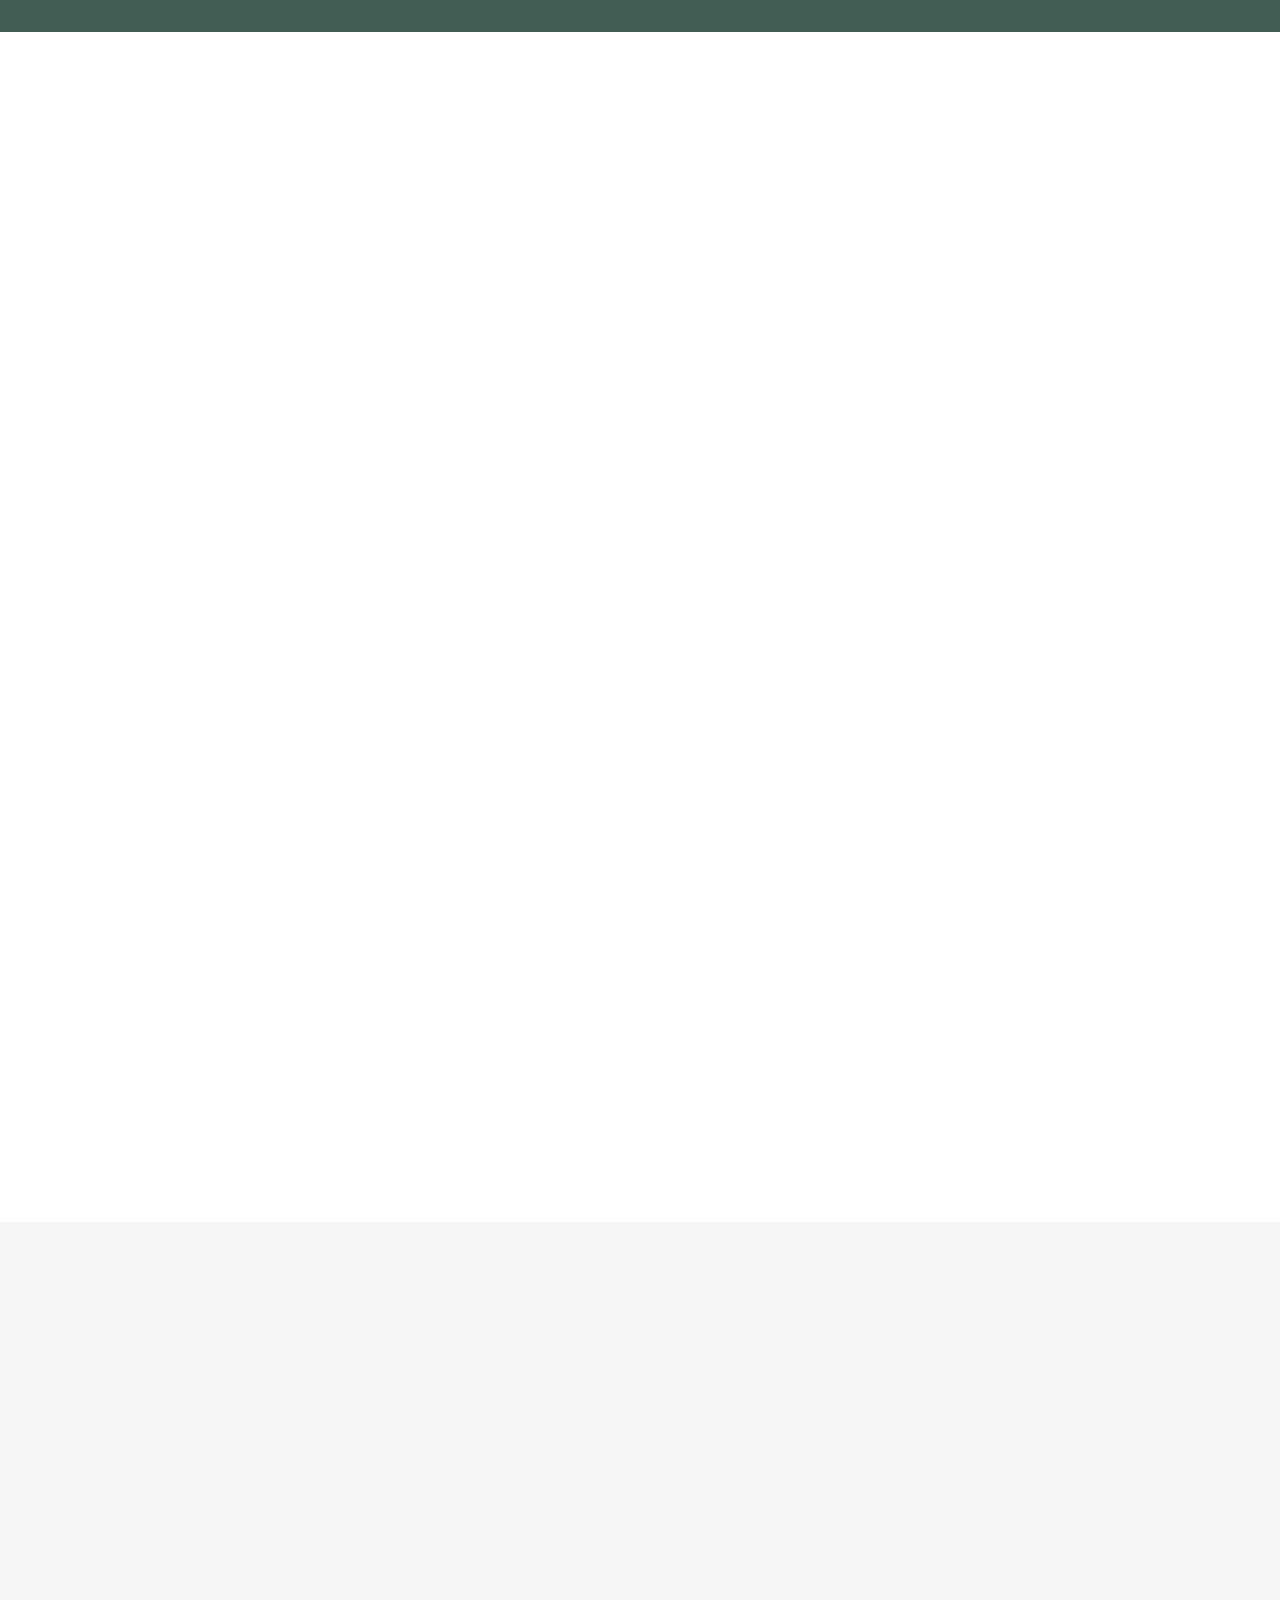
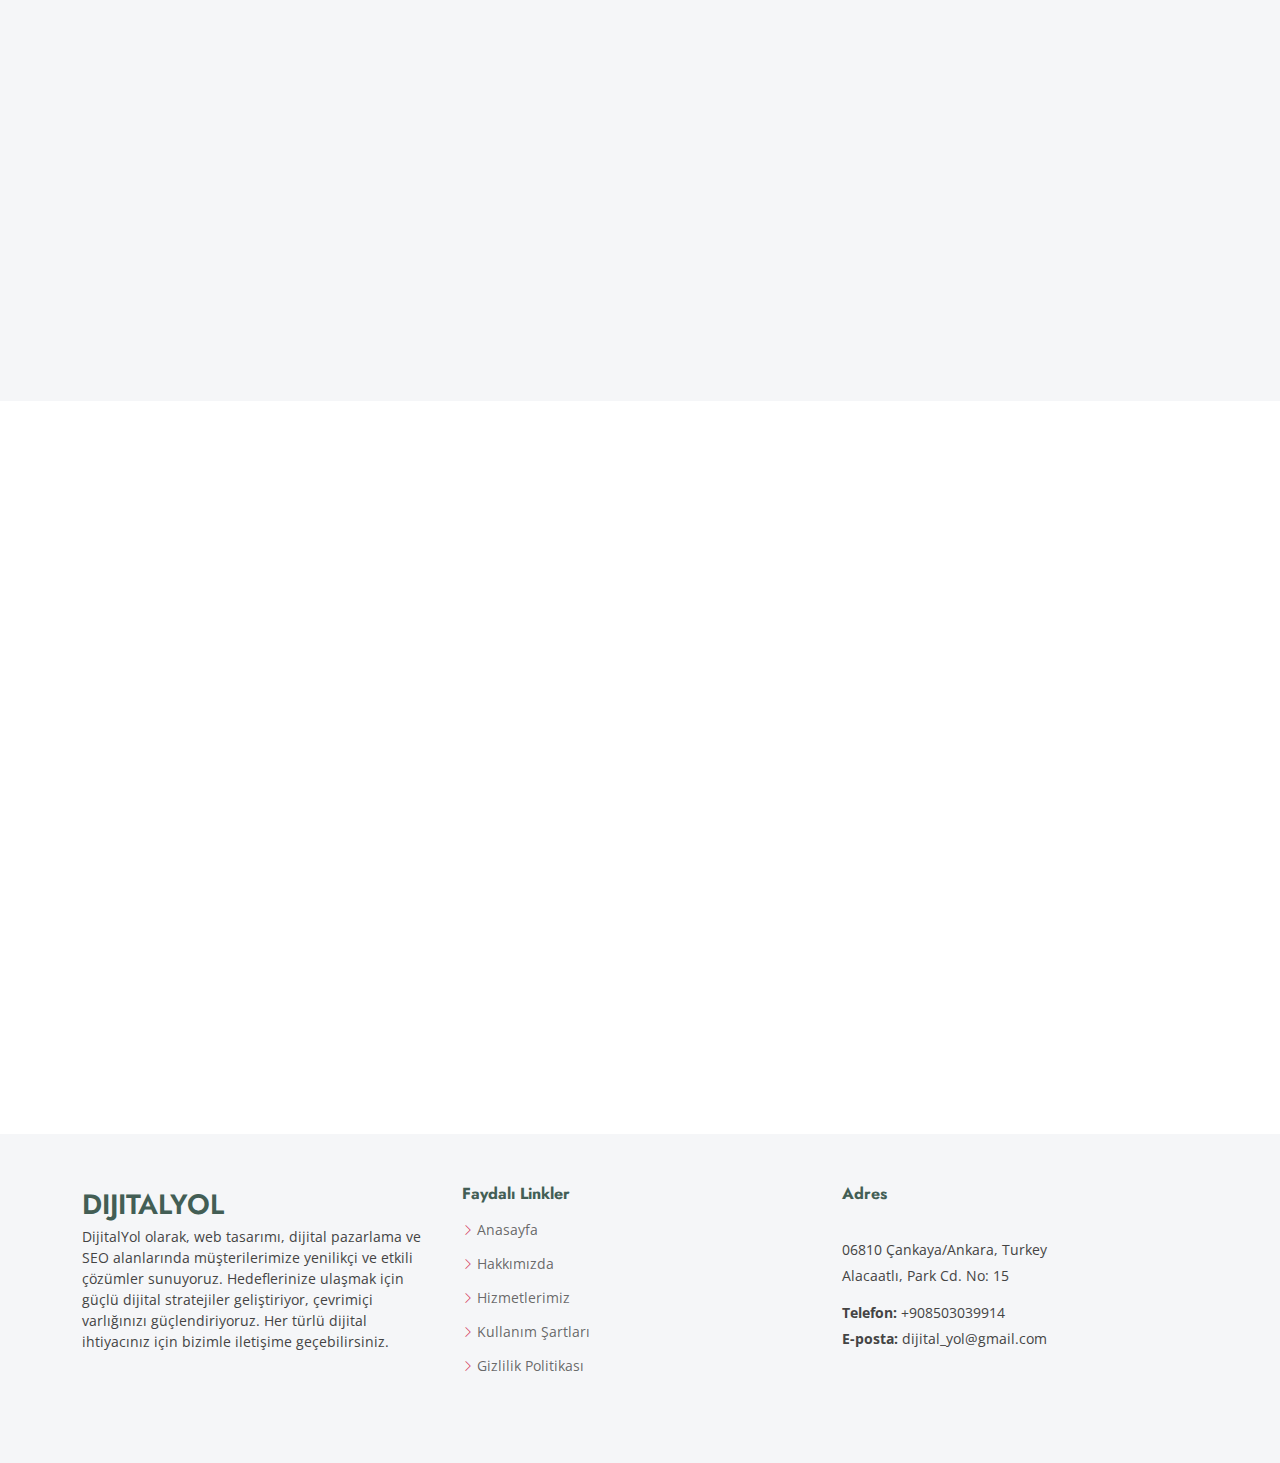
==== commit ebaf53a5: "WIP" ====
--- a/index.html
+++ b/index.html
@@ -267,7 +267,7 @@
 
                         <div class="col-lg-5 order-1 order-lg-2 why-us-img">
                             <img
-                                src="assets/img/why-us.png"
+                                src="assets/img/why-us.jpg"
                                 class="img-fluid"
                                 alt=""
                                 data-aos="zoom-in"
@@ -285,7 +285,7 @@
                     <div class="row">
                         <div class="col-lg-6 d-flex align-items-center">
                             <img
-                                src="assets/img/skills.png"
+                                src="assets/img/skills.jpg"
                                 class="img-fluid"
                                 alt=""
                             />
@@ -509,11 +509,6 @@
                                 Web tasarımı, SEO veya sosyal medya yönetimi
                                 gibi alanlarda gelişin.
                             </p>
-                        </div>
-                        <div class="col-xl-3 cta-btn-container text-center">
-                            <a class="cta-btn align-middle" href="#contact"
-                                >İletişime Geçin</a
-                            >
                         </div>
                     </div>
                 </div>
@@ -673,7 +668,7 @@
                             <div class="swiper-slide">
                                 <div class="testimonial-item">
                                     <img
-                                        src="assets/img/testimonials/testimonials-1.jpg"
+                                        src="assets/img/testimonials/testimonials-2.jpg"
                                         class="testimonial-img"
                                         alt=""
                                     />
@@ -706,7 +701,7 @@
                             <div class="swiper-slide">
                                 <div class="testimonial-item">
                                     <img
-                                        src="assets/img/testimonials/testimonials-2.jpg"
+                                        src="assets/img/testimonials/testimonials-1.jpg"
                                         class="testimonial-img"
                                         alt=""
                                     />
@@ -726,38 +721,6 @@
                                             >"Sosyal medya stratejimi
                                             güçlendirdim ve sonuçlar beni
                                             heyecanlandırıyor!"</span
-                                        >
-                                        <i
-                                            class="bi bi-quote quote-icon-right"
-                                        ></i>
-                                    </p>
-                                </div>
-                            </div>
-                            <!-- End testimonial item -->
-
-                            <div class="swiper-slide">
-                                <div class="testimonial-item">
-                                    <img
-                                        src="assets/img/testimonials/testimonials-3.jpg"
-                                        class="testimonial-img"
-                                        alt=""
-                                    />
-                                    <h3>Baran Çetin</h3>
-                                    <div class="stars">
-                                        <i class="bi bi-star-fill"></i>
-                                        <i class="bi bi-star-fill"></i>
-                                        <i class="bi bi-star-fill"></i>
-                                        <i class="bi bi-star-fill"></i>
-                                        <i class="bi bi-star-fill"></i>
-                                    </div>
-                                    <p>
-                                        <i
-                                            class="bi bi-quote quote-icon-left"
-                                        ></i>
-                                        <span
-                                            >"Ajansla başladım ve her an destek
-                                            aldım. Web sitem şimdi daha
-                                            profesyonel görünüyor!"</span
                                         >
                                         <i
                                             class="bi bi-quote quote-icon-right"
@@ -774,6 +737,38 @@
                                         class="testimonial-img"
                                         alt=""
                                     />
+                                    <h3>Baran Çetin</h3>
+                                    <div class="stars">
+                                        <i class="bi bi-star-fill"></i>
+                                        <i class="bi bi-star-fill"></i>
+                                        <i class="bi bi-star-fill"></i>
+                                        <i class="bi bi-star-fill"></i>
+                                        <i class="bi bi-star-fill"></i>
+                                    </div>
+                                    <p>
+                                        <i
+                                            class="bi bi-quote quote-icon-left"
+                                        ></i>
+                                        <span
+                                            >"Ajansla başladım ve her an destek
+                                            aldım. Web sitem şimdi daha
+                                            profesyonel görünüyor!"</span
+                                        >
+                                        <i
+                                            class="bi bi-quote quote-icon-right"
+                                        ></i>
+                                    </p>
+                                </div>
+                            </div>
+                            <!-- End testimonial item -->
+
+                            <div class="swiper-slide">
+                                <div class="testimonial-item">
+                                    <img
+                                        src="assets/img/testimonials/testimonials-5.jpg"
+                                        class="testimonial-img"
+                                        alt=""
+                                    />
                                     <h3>Emre Kaya</h3>
                                     <div class="stars">
                                         <i class="bi bi-star-fill"></i>
@@ -802,7 +797,7 @@
                             <div class="swiper-slide">
                                 <div class="testimonial-item">
                                     <img
-                                        src="assets/img/testimonials/testimonials-5.jpg"
+                                        src="assets/img/testimonials/testimonials-3.jpg"
                                         class="testimonial-img"
                                         alt=""
                                     />
